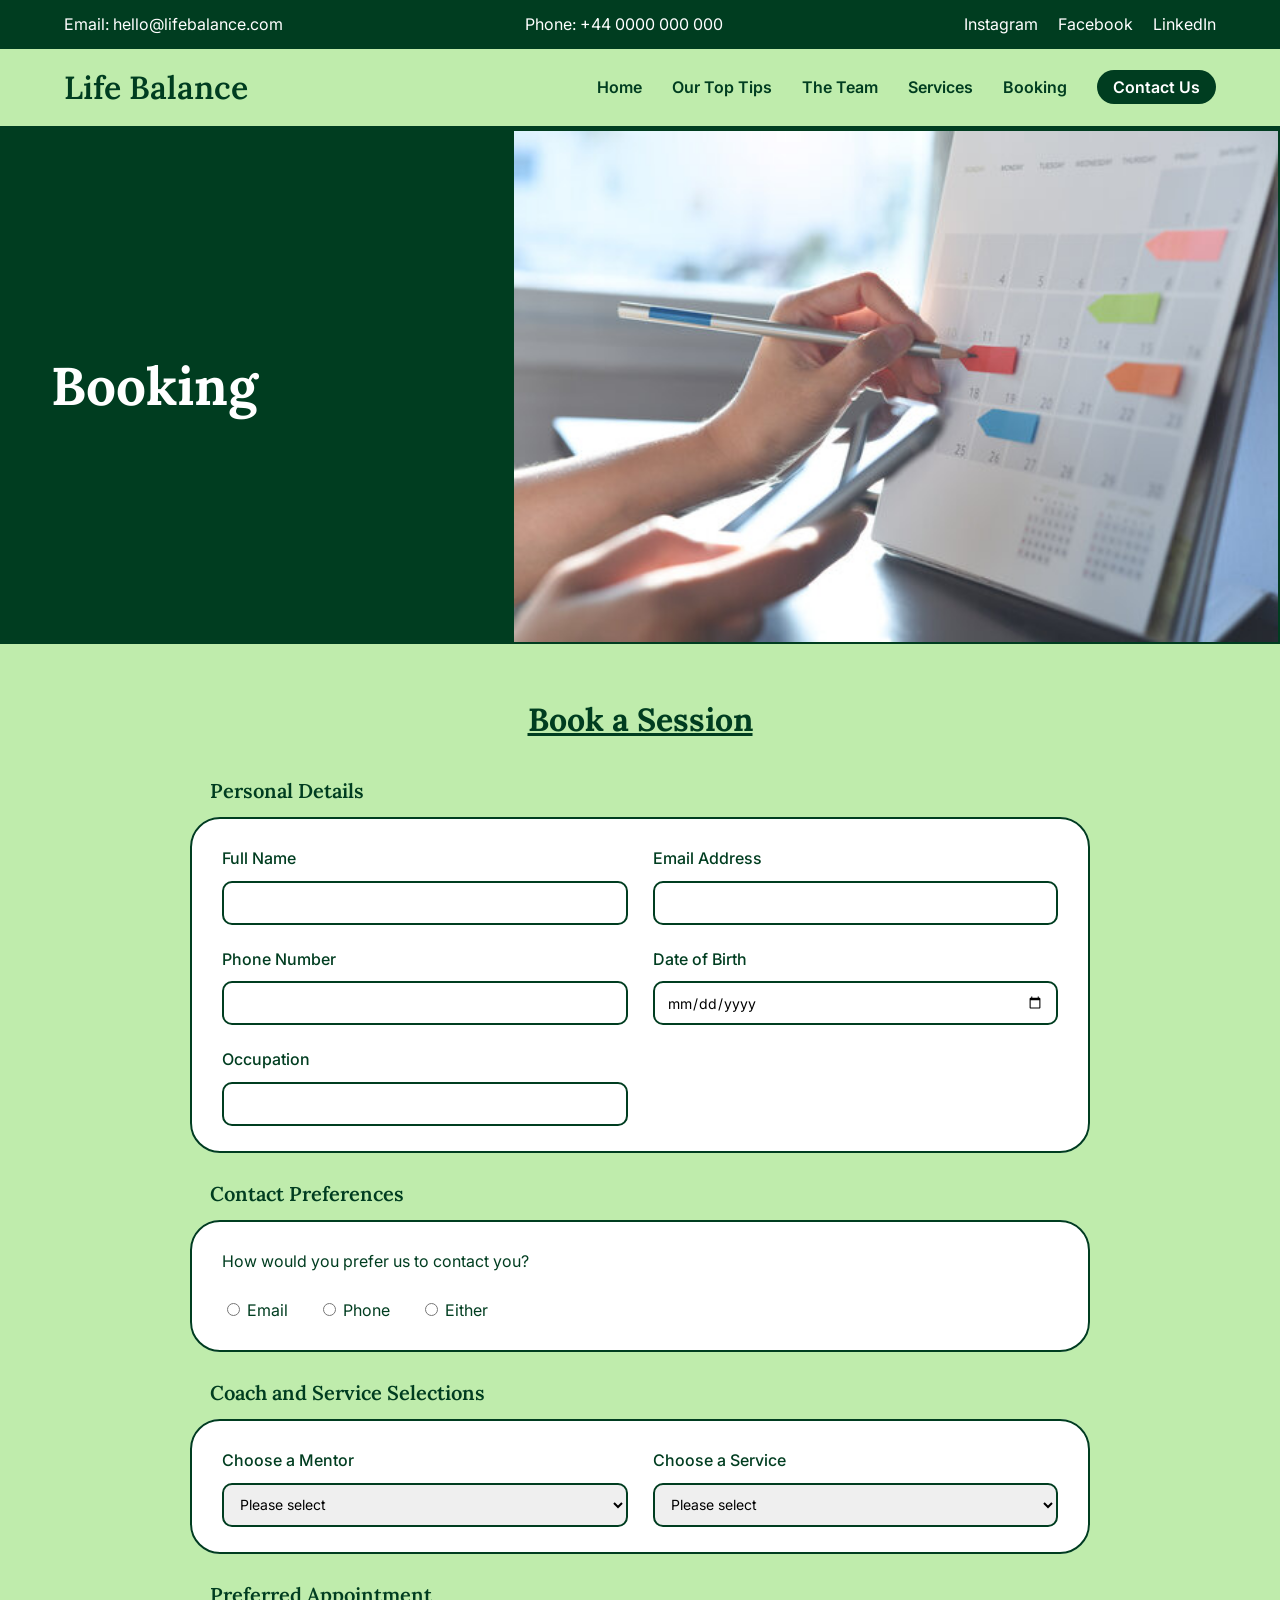
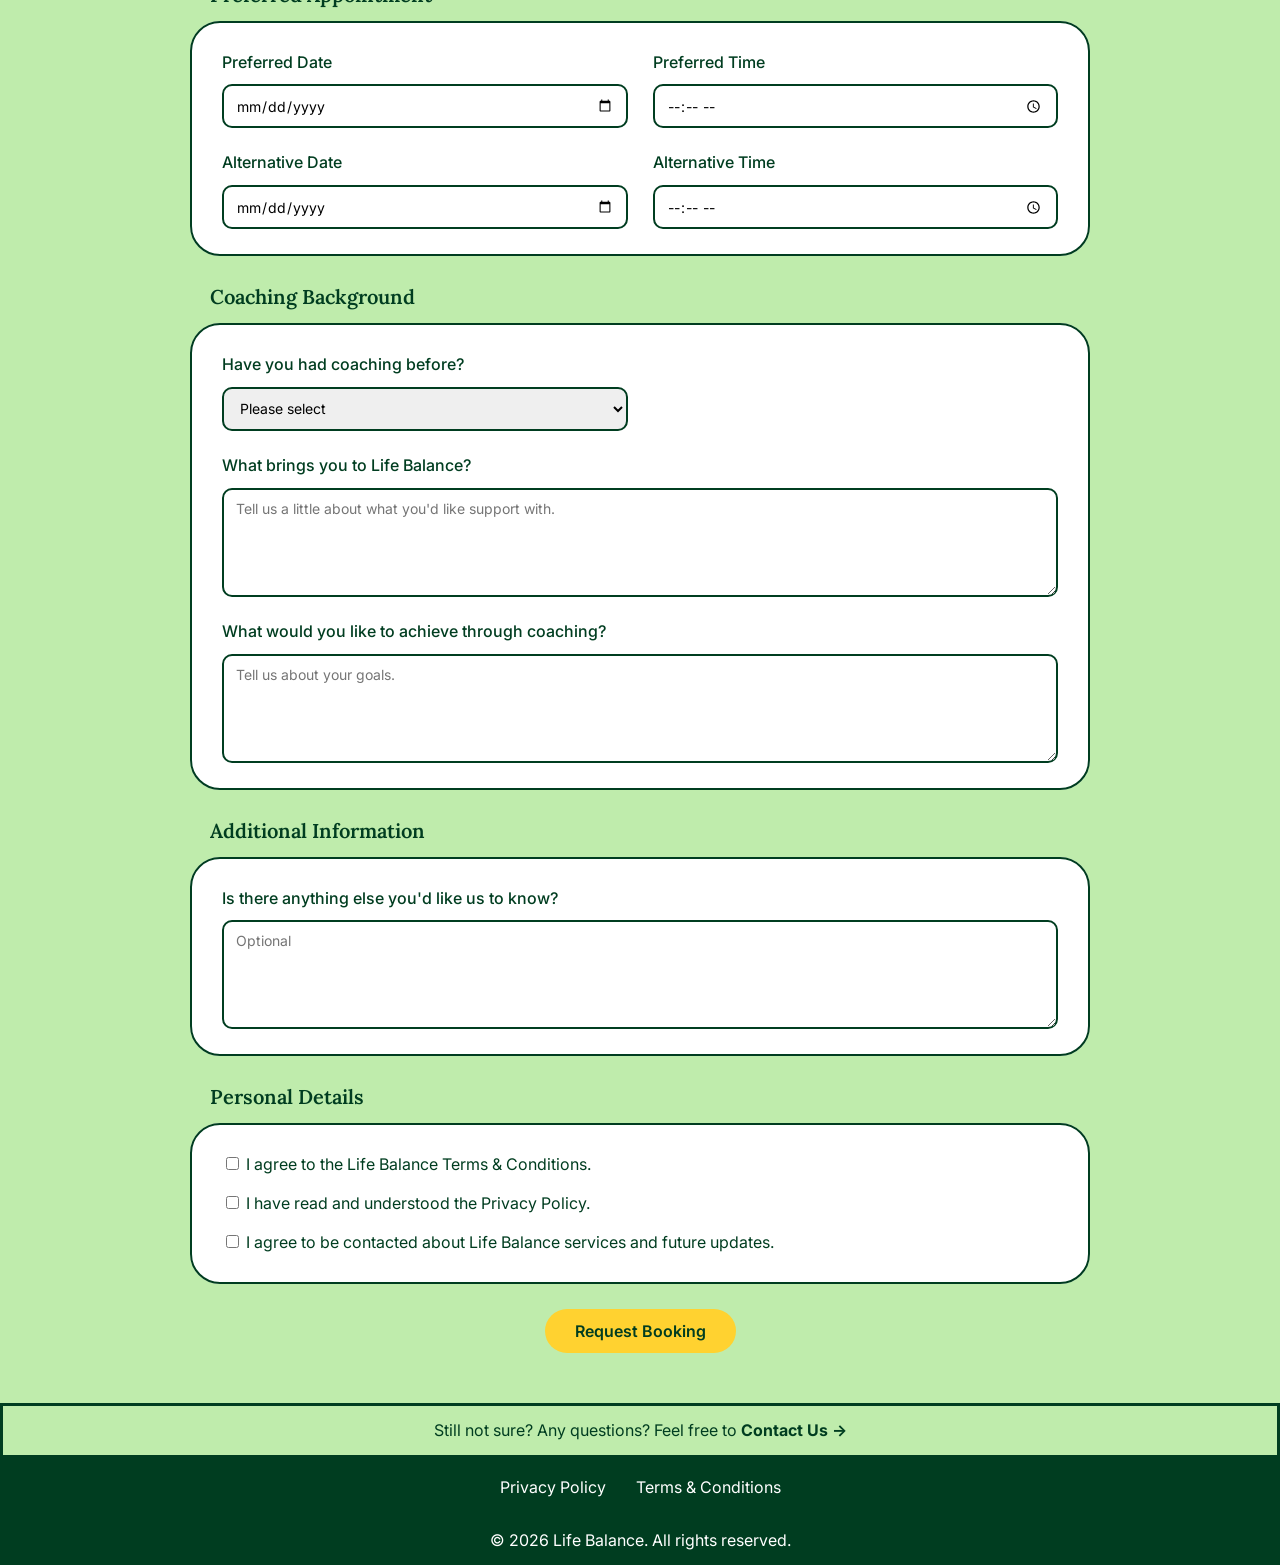
==== Booking.html @ 76cd08dc "Add images" ====
<!DOCTYPE html>
<html lang="en">

<head>
    <meta charset="UTF-8">
    <meta name="viewport" content="width=device-width, initial-scale=1.0">
    <title>Booking | Life Balance</title>
    <link rel="stylesheet" href="css/style.css">
</head>

<body>

    <!-- Header -->
    <header>

        <!-- Contact information bar -->
        <div class="contact-information-bar">
            <p>Email: hello@lifebalance.com</p>
            <p>Phone: +44 0000 000 000</p>

            <div class="social-links">
                <a href="#">Instagram</a>
                <a href="#">Facebook</a>
                <a href="#">LinkedIn</a>
            </div>
        </div>

        <!-- Main navigation -->
        <nav>
            <a href="index.html">Life Balance</a>

            <ul>
                <li><a href="index.html">Home</a></li>
                <li><a href="OurTopTips.html">Our Top Tips</a></li>
                <li><a href="TheTeam.html">The Team</a></li>
                <li><a href="Services.html">Services</a></li>
                <li><a href="Booking.html">Booking</a></li>
                <li><a href="ContactUs.html">Contact Us</a></li>
            </ul>
        </nav>

    </header>


    <!-- Main content -->
    <main>

        <!-- Booking hero section -->
        <section class="booking-hero">

            <div class="booking-hero-content">
                <h1>Booking</h1>

            </div>

            <div class="booking-hero-image">
                <img src="images/BookingHero.jpeg" alt="Life Balance booking">
            </div>

        </section>


        <!-- Booking form -->
        <section class="booking-form-section">

            <h2>Book a Session</h2>

            <form>

                <!-- Personal details -->
                <div class="form-section">

                    <h3>Personal Details</h3>
                    <fieldset>

                        <div class="form-field">
                            <label for="name">Full Name</label>
                            <input type="text" id="name" name="name" required>
                        </div>

                        <div class="form-field">
                            <label for="email">Email Address</label>
                            <input type="email" id="email" name="email" required>
                        </div>

                        <div class="form-field">
                            <label for="phone">Phone Number</label>
                            <input type="tel" id="phone" name="phone">
                        </div>

                        <div class="form-field">
                            <label for="date-of-birth">Date of Birth</label>
                            <input type="date" id="date-of-birth" name="date-of-birth">
                        </div>

                        <div class="form-field">
                            <label for="occupation">Occupation</label>
                            <input type="text" id="occupation" name="occupation">
                        </div>

                    </fieldset>

                </div>

                <!-- Contact preferences -->
                <div class="form-section">

                    <h3>Contact Preferences</h3>

                    <fieldset>

                        <p>How would you prefer us to contact you?</p>

                        <div class="radio-options">

                            <label>
                                <input type="radio" name="contact-method" value="email">
                                Email
                            </label>

                            <label>
                                <input type="radio" name="contact-method" value="phone">
                                Phone
                            </label>

                            <label>
                                <input type="radio" name="contact-method" value="either">
                                Either
                            </label>

                        </div>

                    </fieldset>
                    
                </div>

                <!-- Coach and service selection -->
                <div class="form-section">

                    <h3>Coach and Service Selections</h3>

                    <fieldset>

                        <div class="form-field">
                            <label for="coach">Choose a Mentor</label>

                            <select id="coach" name="coach" required>
                                <option value="">Please select</option>
                                <option value="sophie">Sophie Bennett</option>
                                <option value="james">James Jeffreys</option>
                                <option value="amelia">Amelia Hughes</option>
                                <option value="daniel">Daniel Morgan</option>
                            </select>
                        </div>

                        <div class="form-field">
                            <label for="service">Choose a Service</label>

                            <select id="service" name="service" required>
                                <option value="">Please select</option>
                                <option value="career-development">
                                    Career Development
                                </option>
                                <option value="work-life-balance">
                                    Work-Life Balance
                                </option>
                                <option value="leadership-management">
                                    Leadership and Management
                                </option>
                                <option value="workplace-wellbeing">
                                    Wellbeing in the Workplace
                                </option>
                            </select>
                        </div>

                    </fieldset>

                </div>

                <!-- Preferred appointment -->
                <div class="form-section">

                    <h3>Preferred Appointment</h3>

                    <fieldset>

                        <div class="form-field">
                            <label for="date">Preferred Date</label>
                            <input type="date" id="date" name="date" required>
                        </div>

                        <div class="form-field">
                            <label for="time">Preferred Time</label>
                            <input type="time" id="time" name="time" required>
                        </div>

                        <div class="form-field">
                            <label for="alternative-date">Alternative Date</label>
                            <input
                                type="date"
                                id="alternative-date"
                                name="alternative-date">
                        </div>

                        <div class="form-field">
                            <label for="alternative-time">Alternative Time</label>
                            <input
                                type="time"
                                id="alternative-time"
                                name="alternative-time">
                        </div>

                    </fieldset>

                </div>

                <!-- Coaching background -->
                <div class="form-section">

                    <h3>Coaching Background</h3>

                    <fieldset>

                        <div class="form-field">
                            <label for="coaching-experience">
                                Have you had coaching before?
                            </label>

                            <select id="coaching-experience" name="coaching-experience">
                                <option value="">Please select</option>
                                <option value="yes">Yes</option>
                                <option value="no">No</option>
                            </select>
                        </div>

                        <div class="form-field full-width">
                            <label for="reason">
                                What brings you to Life Balance?
                            </label>

                            <textarea
                                id="reason"
                                name="reason"
                                rows="5"
                                placeholder="Tell us a little about what you'd like support with."></textarea>
                        </div>

                        <div class="form-field full-width">
                            <label for="goals">
                                What would you like to achieve through coaching?
                            </label>

                            <textarea
                                id="goals"
                                name="goals"
                                rows="5"
                                placeholder="Tell us about your goals."></textarea>
                        </div>

                    </fieldset>

                </div>

                <!-- Additional information -->
                <div class="form-section">

                    <h3>Additional Information</h3>

                    <fieldset>

                    
                        <div class="form-field full-width">
                            <label for="message">
                                Is there anything else you'd like us to know?
                            </label>

                            <textarea
                                id="message"
                                name="message"
                                rows="5"
                                placeholder="Optional"></textarea>
                        </div>

                    </fieldset>

                </div>

                <!-- Consent -->
                <div class="form-section">

                    <h3>Personal Details</h3>

                    <fieldset>


                        <div class="checkbox-options">

                            <label>
                                <input type="checkbox" name="terms" required>
                                I agree to the Life Balance Terms &amp; Conditions.
                            </label>

                            <label>
                                <input type="checkbox" name="privacy" required>
                                I have read and understood the Privacy Policy.
                            </label>

                            <label>
                                <input type="checkbox" name="contact-consent">
                                I agree to be contacted about Life Balance services
                                and future updates.
                            </label>

                        </div>

                    </fieldset>

                </div>

                <!-- Submit booking -->
                <button type="submit">Request Booking</button>

            </form>
        </section>

    </main>


    <!-- Footer -->
    <footer>

        <!-- Contact prompt -->
        <div class="contact-prompt">
            <p>
                Still not sure? Any questions? Feel free to
                <a href="ContactUs.html">Contact Us &rightarrow;</a>
            </p>
        </div>

        <!-- Footer links -->
        <div class="footer-links">
            <span>Privacy Policy</span>
            <span>Terms &amp; Conditions</span>
        </div>

        <!-- Copyright information -->
        <div class="footer-information">
            <p>&copy; 2026 Life Balance. All rights reserved.</p>
        </div>

    </footer>

</body>

</html>
---- css/style.css ----
/* ========================================
   Import Google Fonts
   ======================================== */

@import url('https://fonts.googleapis.com/css2?family=Inter:wght@400;500;600;700&family=Lora:wght@400;500;600;700&display=swap');


/* ========================================
   Global Reset
   ======================================== */

   * {
    box-sizing: border-box;
}

html,
body {
    min-height: 100%;
}

body {
    display: flex;
    flex-direction: column;

    margin: 0;
    min-height: 100dvh;
}

main {
    flex: 1;
}


/* ========================================
   Global Typography
   ======================================== */

/* Base typography */
body {
    font-family: 'Inter', sans-serif;
    font-size: 16px;
    line-height: 1.8;

    color: #003D20;
    background-color: #BFECAC;
}


/* Headings */
h1,
h2,
h3,
h4 {
    margin: 0;

    font-family: 'Lora', serif;
    line-height: 1.6;
}


/* Paragraphs */
p {
    margin: 0;
}


/* Main page headings */
h1 {
    font-size: 53px;
    font-weight: 700;
}


/* Section headings */
h2 {
    font-size: 32px;
    font-weight: 700;
    text-decoration: underline;
}


/* Smaller headings */
h3 {
    font-size: 24px;
}

h4 {
    font-size: 18px;
}


/* Introductory text */
.intro,
.hero-content p:first-of-type {
    font-size: 20px;
}


/* Links */
a {
    text-decoration: none;
}


/* ========================================
   Header and Navigation
   ======================================== */

/* Contact information bar */
.contact-information-bar {
    display: flex;
    justify-content: space-between;
    align-items: center;
    padding: 10px 5%;
    background-color: #003D20;
    color: #FFFFFF;
}


/* Social links */
.social-links {
    display: flex;
    gap: 20px;
}

.social-links a {
    color: #FFFFFF;
}


/* Main navigation */
nav {
    display: flex;
    justify-content: space-between;
    align-items: center;
    padding: 10px 5%;
    background-color: #BFECAC;
    border-bottom: 3px solid #003D20;
}


/* Life Balance logo/name */
nav > a {
    font-family: 'Lora', serif;
    font-size: 32px;
    font-weight: 600;
    color: #003D20;
}


/* Navigation links */
nav ul {
    display: flex;
    gap: 30px;
    margin: 0;
    padding: 0;
    list-style: none;
}

nav ul a {
    color: #003D20;
    font-size: 16px;
    font-weight: 600;
}


/* Contact Us navigation button */
nav ul li:last-child a {
    padding: 7px 16px;
    background-color: #003D20;
    color: #FFFFFF;
    border-radius: 20px;
}


/* ========================================
   Footer
   ======================================== */

/* Contact prompt */
.contact-prompt {
    padding: 10px 5%;

    background-color: #BFECAC;
    border: 3px solid #003D20;

    color: #003D20;
    text-align: center;
}


.contact-prompt a {
    color: #003D20;
    font-weight: 700;
}


/* Footer links */
.footer-links {
    display: flex;
    justify-content: center;
    gap: 30px;

    padding: 15px 5%;

    background-color: #003D20;
    color: #FFFFFF;
}


/* Footer information */
.footer-information {
    text-align: center;

    padding: 10px 5%;

    background-color: #003D20;
    color: #FFFFFF;
}


/* ========================================
   Home Page
   ======================================== */

/* Hero */
.hero {
    display: flex;
    min-height: 500px;
}


/* Hero content */
.hero-content {
    display: flex;
    flex-direction: column;
    justify-content: center;
    gap: 15px;

    width: 40%;
    padding: 60px 7%;

    background-color: #003D20;
    color: #FFFFFF;
}

/* Hero CTA text */

.hero-content p:last-of-type {

    font-size: 16px;

}

/* Hero button */
.hero-button {
    display: inline-block;
    width: fit-content;

    padding: 10px 22px;

    background-color: #FFD230;
    color: #003D20;

    border-radius: 25px;
    font-weight: 600;
}


/* Hero image area */
.hero-image {
    width: 60%;
    min-height: 500px;

    background-color: #FFFFFF;
    border: 2px solid #003D20;
}

/* Team preview */
.team-preview {
    padding: 40px 5% 60px;
    background-color: #BFECAC;
}


/* Team preview heading */
.team-preview h2 {
    text-align: right;
    margin-bottom: 20px;
}


/* Mentor preview cards */
.mentor-preview-cards {
    display: grid;
    grid-template-columns: repeat(5, 1fr);
    gap: 20px;
}


/* Mentor and information cards */
.mentor-card,
.did-you-know {
    min-height: 280px;
    padding: 20px;

    border: 2px solid #003D20;
    border-radius: 30px;

    background-color: #FFFFFF;
}

/* Mentor card */
.mentor-card {
    display: flex;
    flex-direction: column;
    align-items: center;
    text-align: center;
}


/* Mentor image area */
.mentor-image {
    width: 100%;
    height: 140px;
    margin-bottom: 15px;
    background-color: #BFECAC;
    border-radius: 20px;
}


/* Mentor name */
.mentor-card h3 {
    margin: 0;
}


/* Mentor qualification */
.mentor-card p {
    margin: 0;
    flex: 1;
    display: flex;
    align-items: center;
    justify-content: center;
}

/* Did you know card */
.did-you-know {
    display: flex;
    flex-direction: column;
    justify-content: space-between;

    background-color: #003D20;
    color: #FFFFFF;
    text-align: center;
}


/* The Team button */
.did-you-know a {
    align-self: flex-start;

    padding: 7px 17px;

    background-color: #FFD230;
    color: #003D20;

    border-radius: 20px;
    font-size: 14px;
    font-weight: 600;
    white-space: nowrap;
}



/* Getting started section */
.getting-started {
    padding: 50px 5% 70px;
    background-color: #BFECAC;
}


/* Section heading */
.getting-started h2 {
    margin: 0 3% 20px;
}


/* Main dark-green panel */
.getting-started-panel {
    display: grid;
    grid-template-columns: 65% 35%;

    margin: 0 3%;
    overflow: hidden;

    border: 3px solid #003D20;
    border-radius: 35px;
    background-color: #003D20;
}


/* Three-step journey */
.booking-journey {
    display: flex;
    flex-direction: column;
    justify-content: center;
    gap: 18px;
    padding: 35px 40px;
}


/* Individual booking step */
.booking-step {
    display: grid;
    grid-template-columns: 60px 220px 190px;
    align-items: center;
    column-gap: 15px;
}


/* Step numbers */
.step-number {
    display: flex;
    justify-content: center;
    align-items: center;

    width: 60px;
    height: 60px;

    flex-shrink: 0;

    border: 4px solid #BFECAC;
    border-radius: 50%;

    color: #BFECAC;
    font-family: 'Lora', serif;
    font-size: 26px;
}


/* Step text */
.booking-step p {
    margin: 0;

    color: #BFECAC;
    font-size: 20px;
}


/* Step links */
.booking-step a {
    display: flex;
    justify-content: center;
    align-items: center;

    width: 190px;
    padding: 7px 20px;

    border: 2px solid #BFECAC;
    border-radius: 20px;

    color: #BFECAC;
    text-align: center;
    white-space: nowrap;
}

/* First step button */
.getting-started .booking-step:first-child a {
    background-color: #FFD230;
    border-color: #FFD230;
    color: #003D20;
}


/* In the Meantime preview */
.top-tips-preview {
    display: flex;
    flex-direction: column;
    justify-content: center;
    padding: 35px 30px;
    background-color: #FFFFFF;
    color: #003D20;

}

/* Top Tips heading */
.top-tips-preview h3 {
    margin-bottom: 15px;
}

/* Top Tips paragraphs */
.top-tips-preview p {
    margin-bottom: 15px;
}

/* Top Tips button */
.top-tips-preview a {
    display: inline-block;
    align-self: flex-start;

    padding: 8px 18px;

    background-color: transparent;
    color: #003D20;

    border: 2px solid #003D20;
    border-radius: 20px;

    font-weight: 600;
    white-space: nowrap;
}

/* ========================================
   Services Page
   ======================================== */

/* Services hero */
.services-hero {
    display: flex;
    min-height: 250px;
}


/* Services hero content */
.services-hero-content {
    display: flex;
    align-items: center;

    width: 40%;
    padding: 60px 4%;

    background-color: #003D20;
    color: #FFFFFF;
}


/* Services hero image */
.services-hero-image {
    width: 60%;
    min-height: 250px;

    background-color: #FFFFFF;
    border: 2px solid #003D20;
}


/* One-on-One Coaching */
.one-on-one-coaching {
    padding: 25px 5% 20px;
    text-align: right;
    background-color: #BFECAC;
}


/* Coaching introduction */
.one-on-one-coaching p {
    margin-top: 5px;
    font-size: 20px;
}


/* Service cards container */
.service-cards {
    display: grid;
    grid-template-columns: repeat(4, 1fr);
    gap: 20px;

    padding: 20px 7% 50px;
    background-color: #BFECAC;
}


/* Individual service card */
.service-card {
    display: grid;
    grid-template-rows: 80px 70px 190px 55px 1fr;

    padding: 20px 18px 25px;

    background-color: #FFFFFF;
    border: 3px solid #003D20;
    border-radius: 45px;

    text-align: center;
}


/* Service image area */
.service-image {
    width: 80px;
    height: 80px;
    margin: 0 auto 15px;

    background-color: #BFECAC;
    border-radius: 20px;
}


/* Service card headings */
.service-card h3 {
    display: flex;
    align-items: center;
    justify-content: center;

    margin: 0;

    font-size: 26px;
}


/* Service card descriptions */
.service-card > p {
    display: flex;
    align-items: center;
    justify-content: center;

    margin: 0;
}


/* Service card subheadings */
.service-card h4 {
    display: flex;
    align-items: center;
    justify-content: center;

    margin: 0;
    padding-top: 15px;

    border-top: 2px solid #003D20;
}


/* Service card lists */
.service-card ul {
    display: flex;
    flex-direction: column;
    justify-content: center;

    margin: 0;
    padding-left: 20px;

    text-align: left;
}


/* Service card list items */
.service-card li {
    margin-bottom: 8px;
}

/* Pricing and booking section wrapper */
.pricing-and-booking-section {
    padding: 50px 0 0;
    background-color: #BFECAC;
}

/* Section heading, now outside the panel */
.pricing-and-booking-section h2 {
    margin: 0 6% 25px;
    text-align: left;
}

/* Main pricing and booking panel */
.pricing-and-booking {
    display: grid;
    grid-template-columns: 35% 65%;

    margin: 0 6% 50px;

    overflow: hidden;

    border: 3px solid #003D20;
    border-radius: 45px;

    background-color: #003D20;
}



/* Session prices */
.session-prices {
    display: flex;
    flex-direction: column;
    justify-content: center;

    padding: 30px;

    background-color: #BFECAC;
    color: #003D20;
}


/* Pricing headings */
.pricing-heading {
    text-align: center;
    margin-bottom: 25px;
}

/* Underline for pricing heading text */
.pricing-heading h3 {
    text-decoration: underline;
}

/* Price list */
.price-list {
    display: flex;
    flex-direction: column;
    gap: 10px;
}


/* Individual price row */
.price-row {
    display: flex;
    justify-content: space-between;
    align-items: center;

    gap: 20px;
}


/* Price */
.price-row span:last-child {
    font-weight: 600;
    white-space: nowrap;
}



/* Ready to Get Started */
.ready-to-get-started {
    display: flex;
    flex-direction: column;
    justify-content: center;

    padding: 35px 40px;

    background-color: #003D20;
    color: #BFECAC;
}


/* Booking journey */
.ready-to-get-started .booking-journey {
    display: flex;
    flex-direction: column;
    gap: 18px;
    padding: 0;
}


/* Individual booking step */
.ready-to-get-started .booking-step {
    display: grid;
    grid-template-columns: 60px 220px 190px;

    align-items: center;
    column-gap: 15px;
}


/* Step numbers */
.ready-to-get-started .step-number {
    display: flex;
    justify-content: center;
    align-items: center;

    width: 60px;
    height: 60px;

    flex-shrink: 0;

    border: 4px solid #BFECAC;
    border-radius: 50%;

    color: #BFECAC;
    font-family: 'Lora', serif;
    font-size: 26px;
}


/* Completed steps */
.ready-to-get-started .booking-step:nth-child(1) .step-number,
.ready-to-get-started .booking-step:nth-child(2) .step-number {
    font-size: 0;
}


.ready-to-get-started .booking-step:nth-child(1) .step-number::before,
.ready-to-get-started .booking-step:nth-child(2) .step-number::before {
    content: '✓';

    font-size: 28px;
}


/* Step text */
.ready-to-get-started .booking-step p {
    margin: 0;

    color: #BFECAC;
    font-size: 20px;
}


/* Step links */
.ready-to-get-started .booking-step a {
    display: flex;
    justify-content: center;
    align-items: center;

    width: 190px;
    padding: 7px 20px;

    border: 2px solid #BFECAC;
    border-radius: 20px;

    color: #BFECAC;
    text-align: center;
    white-space: nowrap;
}


/* Booking button */
.ready-to-get-started .booking-step:last-child a {
    background-color: #FFD230;
    border-color: #FFD230;
    color: #003D20;
}

/* ========================================
   Booking Page
   ======================================== */

/* Booking hero */
.booking-hero {
    display: flex;
    min-height: 250px;
}


/* Booking hero content */
.booking-hero-content {
    display: flex;
    align-items: center;

    width: 40%;
    padding: 60px 4%;

    background-color: #003D20;
    color: #FFFFFF;
}


/* Booking hero image */
.booking-hero-image {
    width: 60%;
    min-height: 250px;

    background-color: #FFFFFF;
    border: 2px solid #003D20;
}

/* Booking form section */
.booking-form-section {
    padding: 50px 10%;
    background-color: #BFECAC;
}


/* Booking form heading */
.booking-form-section h2 {
    margin-bottom: 30px;
    text-align: center;
}


/* Booking form section */
.booking-form-section {
    padding: 50px 10%;
    background-color: #BFECAC;
}


/* Booking form heading */
.booking-form-section h2 {
    margin-bottom: 30px;
    text-align: center;
}


/* Booking form */
.booking-form-section form {
    max-width: 900px;
    margin: 0 auto;
}


/* Form sections */
.form-section {
    margin-bottom: 25px;
}


/* Form section headings */
.form-section h3 {
    margin: 0 0 10px 20px;

    font-family: 'Lora', serif;
    font-size: 20px;
    font-weight: 600;
}


/* Form fieldsets */
.booking-form-section fieldset {
    display: grid;
    grid-template-columns: minmax(0, 1fr) minmax(0, 1fr);
    gap: 20px 25px;

    margin: 0;
    padding: 25px 30px;

    border: 2px solid #003D20;
    border-radius: 30px;

    background-color: #FFFFFF;
}


/* Form fields */
.form-field {
    display: flex;
    flex-direction: column;

    width: 100%;
    min-width: 0;
}


/* Full-width fields */
.form-field.full-width {
    grid-column: 1 / -1;
}


/* Form labels */
.form-field label {
    margin-bottom: 8px;
    font-weight: 500;
}


/* Form controls */
.form-field input,
.form-field select,
.form-field textarea {
    display: block;

    width: 100%;
    min-width: 0;
    box-sizing: border-box;

    padding: 10px 12px;

    border: 2px solid #003D20;
    border-radius: 10px;

    font-family: 'Inter', sans-serif;
    font-size: 14px;
}


/* Single-line controls */
.form-field input,
.form-field select {
    height: 44px;
}

/*Force date/time inputs to match other fields */
.form-field input[type="date"],
.form-field input[type="time"] {
    -webkit-appearance: none;
    appearance: none;

    width: 100%;
    height: 44px;
    box-sizing: border-box;
}


/* Textarea */
.form-field textarea {
    resize: vertical;
}


/* Contact preference introduction */
.booking-form-section fieldset > p {
    grid-column: 1 / -1;
    margin: 0;
}


/* Radio options */
.radio-options {
    grid-column: 1 / -1;

    display: flex;
    gap: 30px;
}


/* Radio and checkbox labels */
.radio-options label,
.checkbox-options label {
    display: block;
    font-weight: 400;
}


/* Consent options */
.checkbox-options {
    grid-column: 1 / -1;

    display: flex;
    flex-direction: column;
    gap: 10px;
}


/* Submit button */
.booking-form-section button {
    display: block;

    min-width: 180px;
    margin: 10px auto 0;
    padding: 12px 30px;

    border: none;
    border-radius: 25px;

    background-color: #FFD230;
    color: #003D20;

    font-family: 'Inter', sans-serif;
    font-size: 16px;
    font-weight: 600;

    cursor: pointer;
}

/* ========================================
   Under Construction Pages
   ======================================== */

/* Under construction section */
.under-construction {
    display: flex;
    flex-direction: column;
    justify-content: center;
    align-items: center;

    min-height: 500px;
    padding: 60px 10%;

    background-color: #BFECAC;

    text-align: center;
}


/* Under construction heading */
.under-construction h1 {
    margin-bottom: 20px;
}


/* Under construction text */
.under-construction p {
    max-width: 650px;
    margin-bottom: 15px;
}


/* Under construction links */
.under-construction a {
    color: #003D20;
    font-weight: 600;
}

/* =========================
   IMAGES
   ========================= */

/* Large hero images */
.hero-image img,
.services-hero-image img,
.booking-hero-image img {
    display:block;
    width:100%;
    height:100%;
    object-fit:cover;
}

/* Mentor images */
.mentor-image img {
    display:block;
    width:100%;
    height:100%;
    object-fit:cover;
    border-radius:20px;
}

/* Service logos */
.service-image img {
    display:block;
    width:100%;
    height:100%;
    object-fit:contain;
}

/* =========================
   RESPONSIVE DESIGN
   ========================= */

@media (max-width: 768px) {

    /* Hide Contact Bar on Mobile */
    .contact-information-bar {
        display:none;
    }
    /* Mobile Navigation */
    nav {
        flex-direction:column;
        gap:15px;
        text-align:center;
    }

    nav ul {
        flex-wrap:wrap;
        justify-content:center;
        gap:15px;
    }

    /* Mobile Homepage Hero */
    .hero {
        flex-direction:column;
        min-height:auto;
    }

    .hero-content,
    .hero-image {
        width:100%;
    }

    .hero-content {
        padding:50px 8%;
    }

    .hero-image {
        min-height:300px;
    }

    /* Mobile Mentor Cards */
    .mentor-preview-cards {
        grid-template-columns:repeat(2,1fr);
    }

    .did-you-know {
        grid-column:1 / -1;
    }

        /* Mobile Getting Started */
    .getting-started-panel {
        grid-template-columns:1fr;
        margin:0;
    }

    .booking-step {
        grid-template-columns:50px 1fr;
        row-gap:10px;
    }

    .booking-step a {
        grid-column:2;
        width:100%;
    }

    .top-tips-preview {
        padding:35px 25px;
    }

        /* Mobile Service Cards */
    .service-cards {
        grid-template-columns:1fr;
        padding:20px 5% 40px;
    }

    .service-card {
        grid-template-columns:40% 60%;
        grid-template-rows:auto 1fr;
        column-gap:20px;
        text-align:left;
    }

    .service-image {
        grid-column:1;
        grid-row:1;
        margin:0;
    }

    .service-card h3 {
        grid-column:2;
        grid-row:1;
        min-height:auto;
        text-align:left;
        justify-content:flex-start;
    }

    .service-card > p {
        grid-column:1;
        grid-row:2;
        align-items:flex-start;
        justify-content:flex-start;
        margin:20px 0 0;
        text-align:left;
    }

    .service-card h4 {
        grid-column:2;
        grid-row:2;
        align-items:flex-start;
        justify-content:flex-start;
        margin:20px 0 10px;
        padding:0;
        border-top:none;
        text-align:left;
    }

    .service-card ul {
        grid-column:2;
        grid-row:2;
        justify-content:flex-start;
        margin:55px 0 0;
        padding-left:20px;
    }
        /* Mobile Services Hero */
    .services-hero {
        flex-direction:column;
        min-height:auto;
    }

    .services-hero-content,
    .services-hero-image {
        width:100%;
    }

    .services-hero-content {
        padding:40px 8%;
    }

    .services-hero-image {
        min-height:250px;
    }

        /* Mobile Pricing and Booking */
    .pricing-and-booking {
        grid-template-columns:1fr;
        margin:0 5% 40px;
    }

    .session-prices {
        padding:30px 25px;
    }

    .ready-to-get-started {
        padding:35px 25px;
    }

    .ready-to-get-started .booking-step {
        grid-template-columns:50px 1fr;
        row-gap:10px;
    }

    .ready-to-get-started .booking-step a {
        grid-column:2;
        width:100%;
    }

        /* Mobile Booking Hero */
    .booking-hero {
        flex-direction:column;
        min-height:auto;
    }

    .booking-hero-content,
    .booking-hero-image {
        width:100%;
    }

    .booking-hero-content {
        padding:40px 8%;
    }

    .booking-hero-image {
        min-height:250px;
    }

        /* Mobile Booking Form */
    .booking-form-section {
        padding:40px 5%;
    }

    .booking-form-section fieldset {
        grid-template-columns:1fr;
        padding:25px 20px;
    }

    .form-field.full-width {
        grid-column:auto;
    }

    .radio-options {
        flex-direction:column;
        gap:10px;
    }

        /* Mobile Placeholder Pages */
    .under-construction {
        min-height:400px;
        padding:40px 8%;
    }

        /* Mobile Footer */
    .contact-prompt {
        margin:20px 5%;
        padding:30px 8%;
    }

    .footer-links {
        flex-wrap:wrap;
        gap:15px;
    }
}
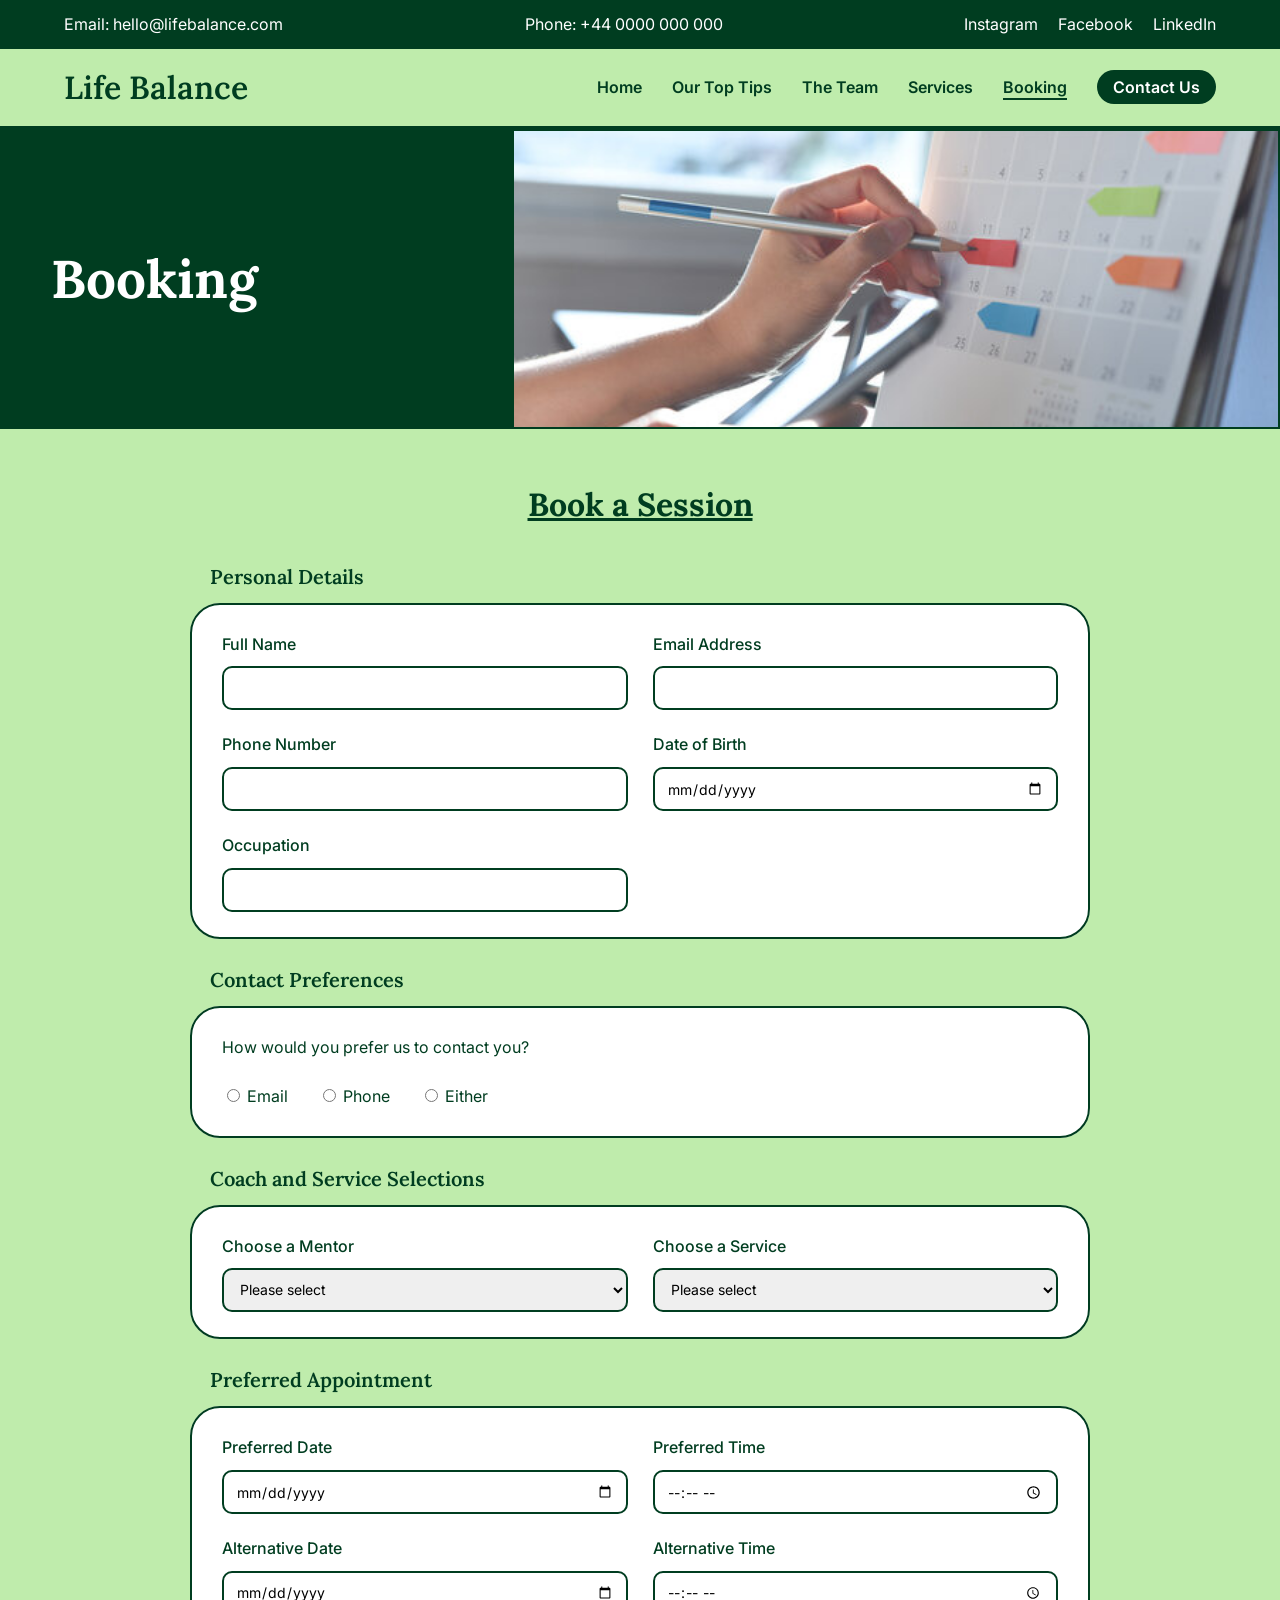
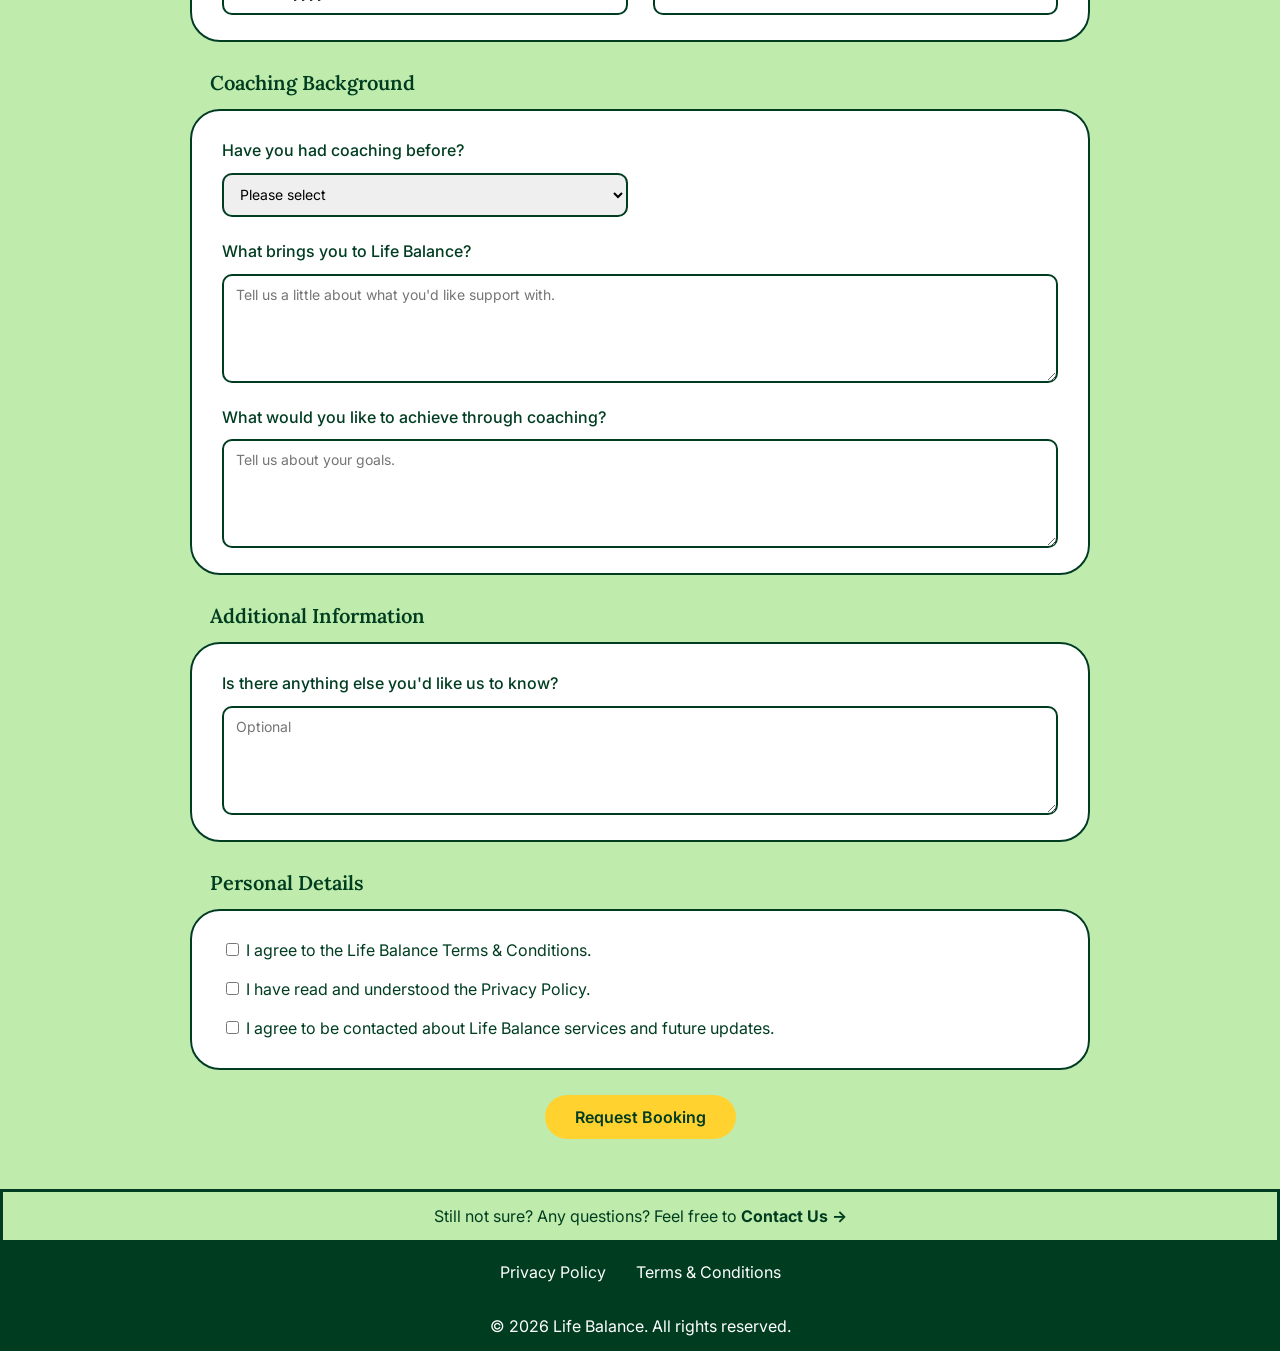
==== commit 27e4b1c0: "underline of actuve page" ====
--- a/Booking.html
+++ b/Booking.html
@@ -34,7 +34,7 @@
                 <li><a href="OurTopTips.html">Our Top Tips</a></li>
                 <li><a href="TheTeam.html">The Team</a></li>
                 <li><a href="Services.html">Services</a></li>
-                <li><a href="Booking.html">Booking</a></li>
+                <li><a href="Booking.html"class="active">Booking</a></li>
                 <li><a href="ContactUs.html">Contact Us</a></li>
             </ul>
         </nav>
--- a/css/style.css
+++ b/css/style.css
@@ -163,6 +163,12 @@
     font-weight: 600;
 }
 
+/* Active Page Indicator */
+nav ul a.active {
+    text-decoration:underline;
+    text-underline-offset:5px;
+    text-decoration-thickness:2px;
+}
 
 /* Contact Us navigation button */
 nav ul li:last-child a {
@@ -172,6 +178,12 @@
     border-radius: 20px;
 }
 
+nav ul li:last-child a.active {
+    text-decoration:underline;
+    text-decoration-color:#FFFFFF;
+    text-underline-offset:5px;
+    text-decoration-thickness:2px;
+}
 
 /* ========================================
    Footer
@@ -322,11 +334,12 @@
 /* Mentor image area */
 .mentor-image {
     width: 100%;
-    height: 140px;
+    height: 180px;
     margin-bottom: 15px;
     background-color: #BFECAC;
     border-radius: 20px;
 }
+
 
 
 /* Mentor name */
@@ -382,21 +395,21 @@
 
 /* Section heading */
 .getting-started h2 {
-    margin: 0 3% 20px;
+    max-width: 900px;
+    margin:0 auto 20px;
 }
 
 
 /* Main dark-green panel */
 .getting-started-panel {
-    display: grid;
-    grid-template-columns: 65% 35%;
-
-    margin: 0 3%;
-    overflow: hidden;
-
-    border: 3px solid #003D20;
-    border-radius: 35px;
-    background-color: #003D20;
+    display:grid;
+    grid-template-columns:65% 35%;
+    max-width:900px;
+    margin:0 auto;
+    overflow:hidden;
+    border:3px solid #003D20;
+    border-radius:35px;
+    background:#003D20;
 }
 
 
@@ -413,7 +426,7 @@
 /* Individual booking step */
 .booking-step {
     display: grid;
-    grid-template-columns: 60px 220px 190px;
+    grid-template-columns: 60px 1fr 190px;
     align-items: center;
     column-gap: 15px;
 }
@@ -445,6 +458,8 @@
 
     color: #BFECAC;
     font-size: 20px;
+    align-items: center;
+    text-align: center;
 }
 
 
@@ -658,23 +673,22 @@
 
 /* Section heading, now outside the panel */
 .pricing-and-booking-section h2 {
-    margin: 0 6% 25px;
-    text-align: left;
+    max-width:900px;
+    margin:0 auto 25px;
+    padding:0;
+    text-align:left;
 }
 
 /* Main pricing and booking panel */
 .pricing-and-booking {
-    display: grid;
-    grid-template-columns: 35% 65%;
-
-    margin: 0 6% 50px;
-
-    overflow: hidden;
-
-    border: 3px solid #003D20;
-    border-radius: 45px;
-
-    background-color: #003D20;
+    display:grid;
+    grid-template-columns:35% 65%;
+    max-width:900px;
+    margin:0 auto 50px;
+    overflow:hidden;
+    border:3px solid #003D20;
+    border-radius:45px;
+    background:#003D20;
 }
 
 
@@ -754,8 +768,7 @@
 /* Individual booking step */
 .ready-to-get-started .booking-step {
     display: grid;
-    grid-template-columns: 60px 220px 190px;
-
+    grid-template-columns: 60px 1fr 190px;
     align-items: center;
     column-gap: 15px;
 }
@@ -802,6 +815,8 @@
 
     color: #BFECAC;
     font-size: 20px;
+    align-items: center;
+    text-align: center;
 }
 
 
@@ -1096,6 +1111,23 @@
    ========================= */
 
 /* Large hero images */
+.hero-image {
+    width:60%;
+    height:500px;
+    background:#FFFFFF;
+    border:2px solid #003D20;
+    overflow:hidden;
+}
+
+.services-hero-image,
+.booking-hero-image {
+    width:60%;
+    height:300px;
+    background:#FFFFFF;
+    border:2px solid #003D20;
+    overflow:hidden;
+}
+
 .hero-image img,
 .services-hero-image img,
 .booking-hero-image img {
@@ -1126,7 +1158,7 @@
    RESPONSIVE DESIGN
    ========================= */
 
-@media (max-width: 768px) {
+@media (max-width: 900px) {
 
     /* Hide Contact Bar on Mobile */
     .contact-information-bar {
@@ -1161,7 +1193,7 @@
     }
 
     .hero-image {
-        min-height:300px;
+        height: 300px;
     }
 
     /* Mobile Mentor Cards */
@@ -1263,7 +1295,7 @@
     }
 
     .services-hero-image {
-        min-height:250px;
+        height: 250px;
     }
 
         /* Mobile Pricing and Booking */
@@ -1306,7 +1338,7 @@
     }
 
     .booking-hero-image {
-        min-height:250px;
+        height: 250px;
     }
 
         /* Mobile Booking Form */
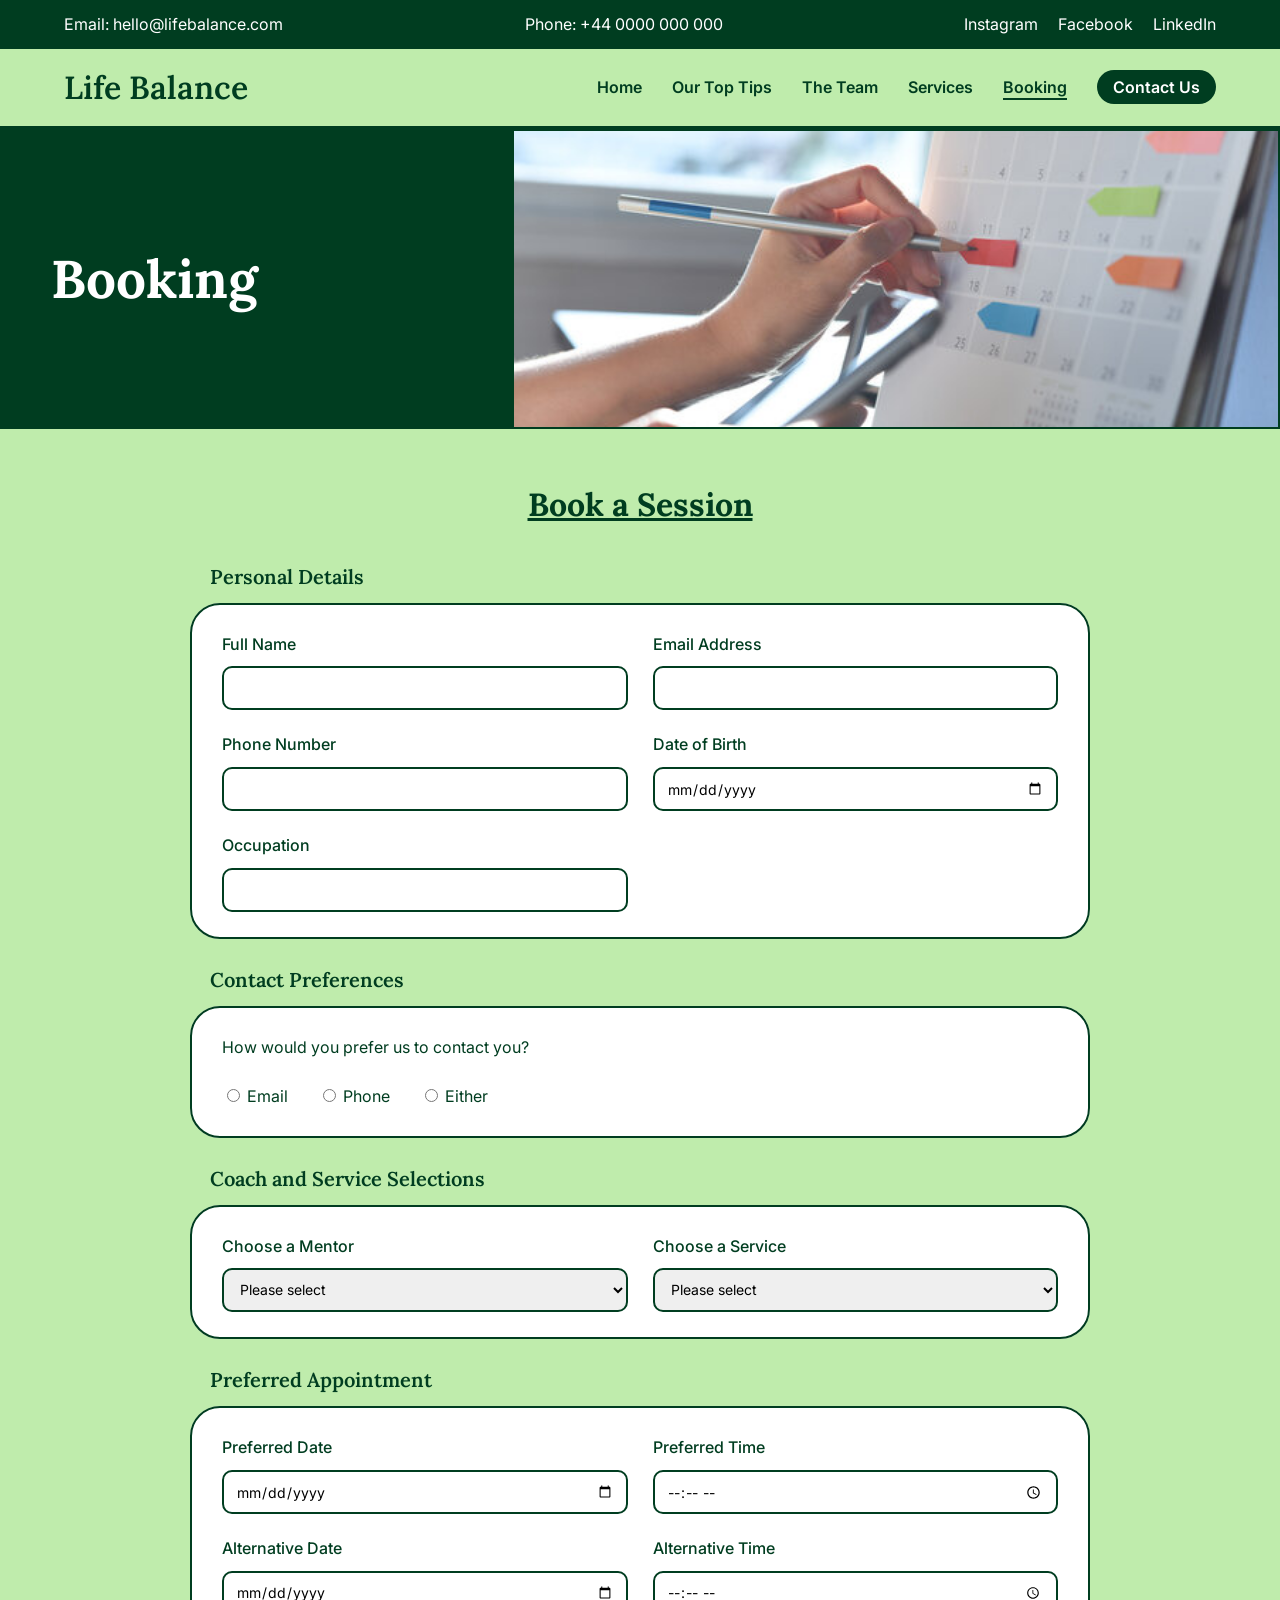
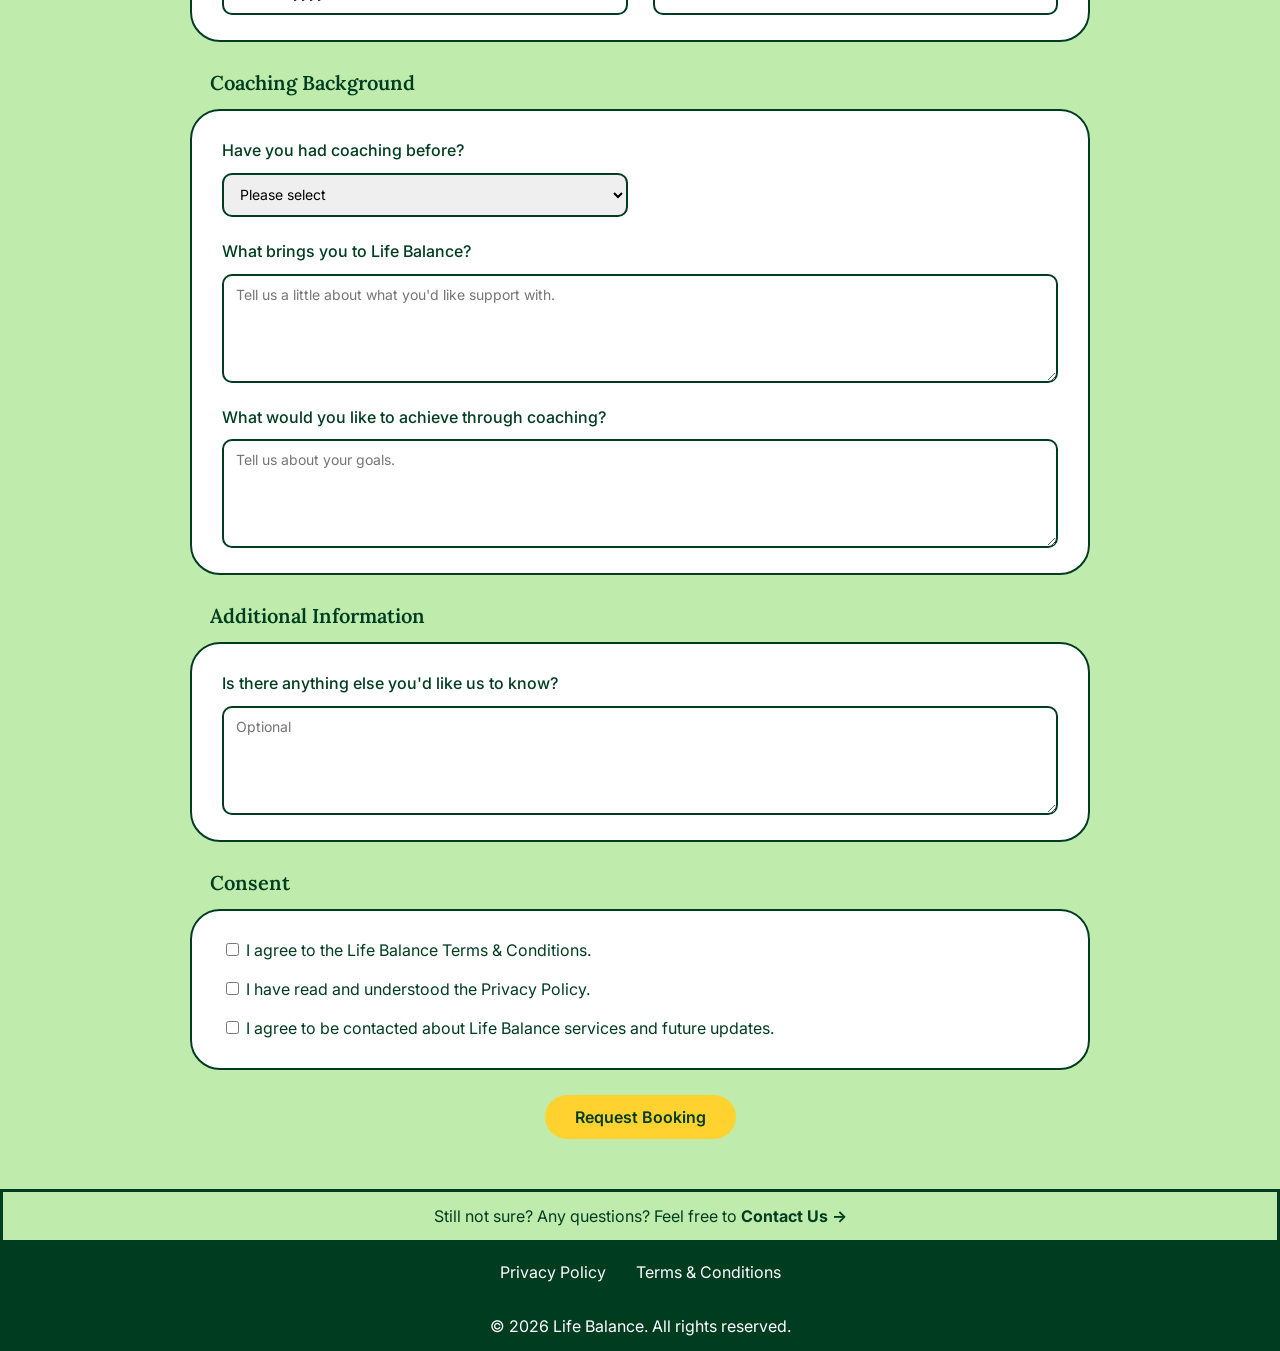
==== commit d109077d: "typo fix" ====
--- a/Booking.html
+++ b/Booking.html
@@ -288,7 +288,7 @@
                 <!-- Consent -->
                 <div class="form-section">
 
-                    <h3>Personal Details</h3>
+                    <h3>Consent</h3>
 
                     <fieldset>
 
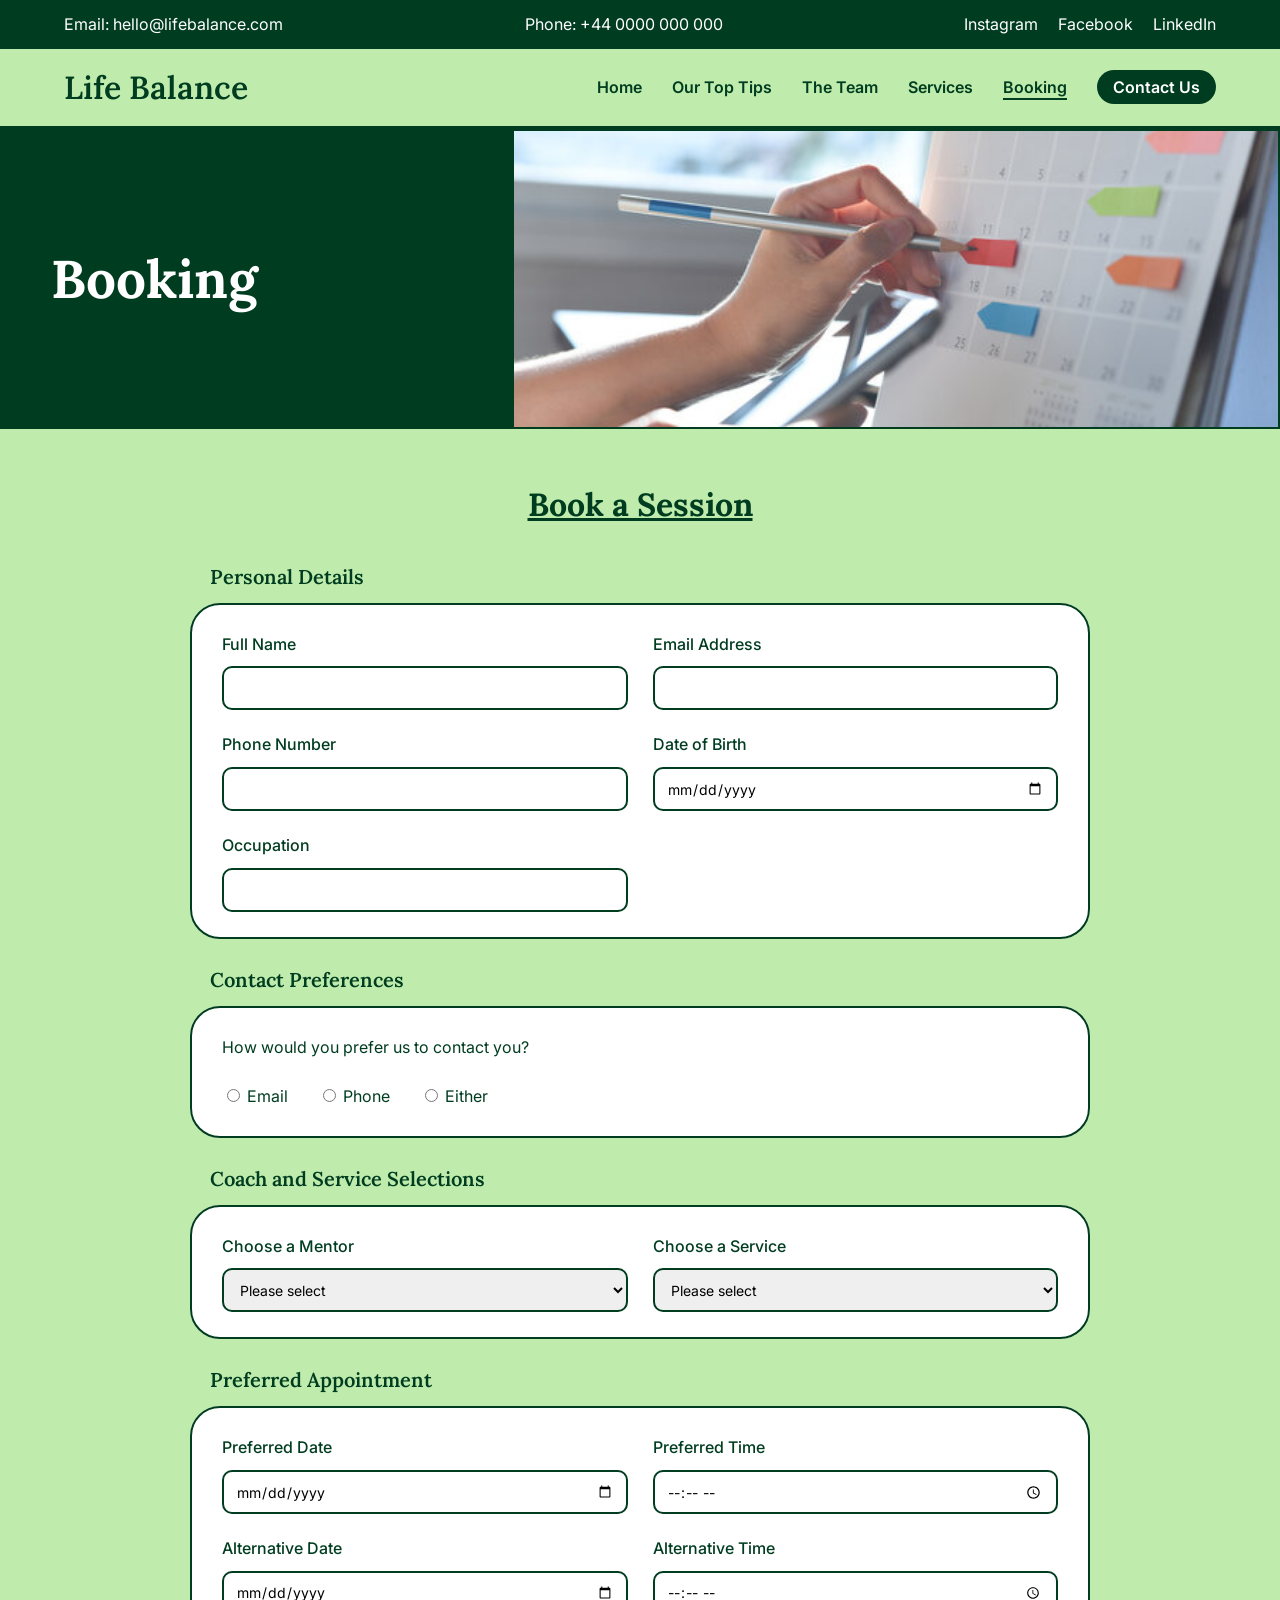
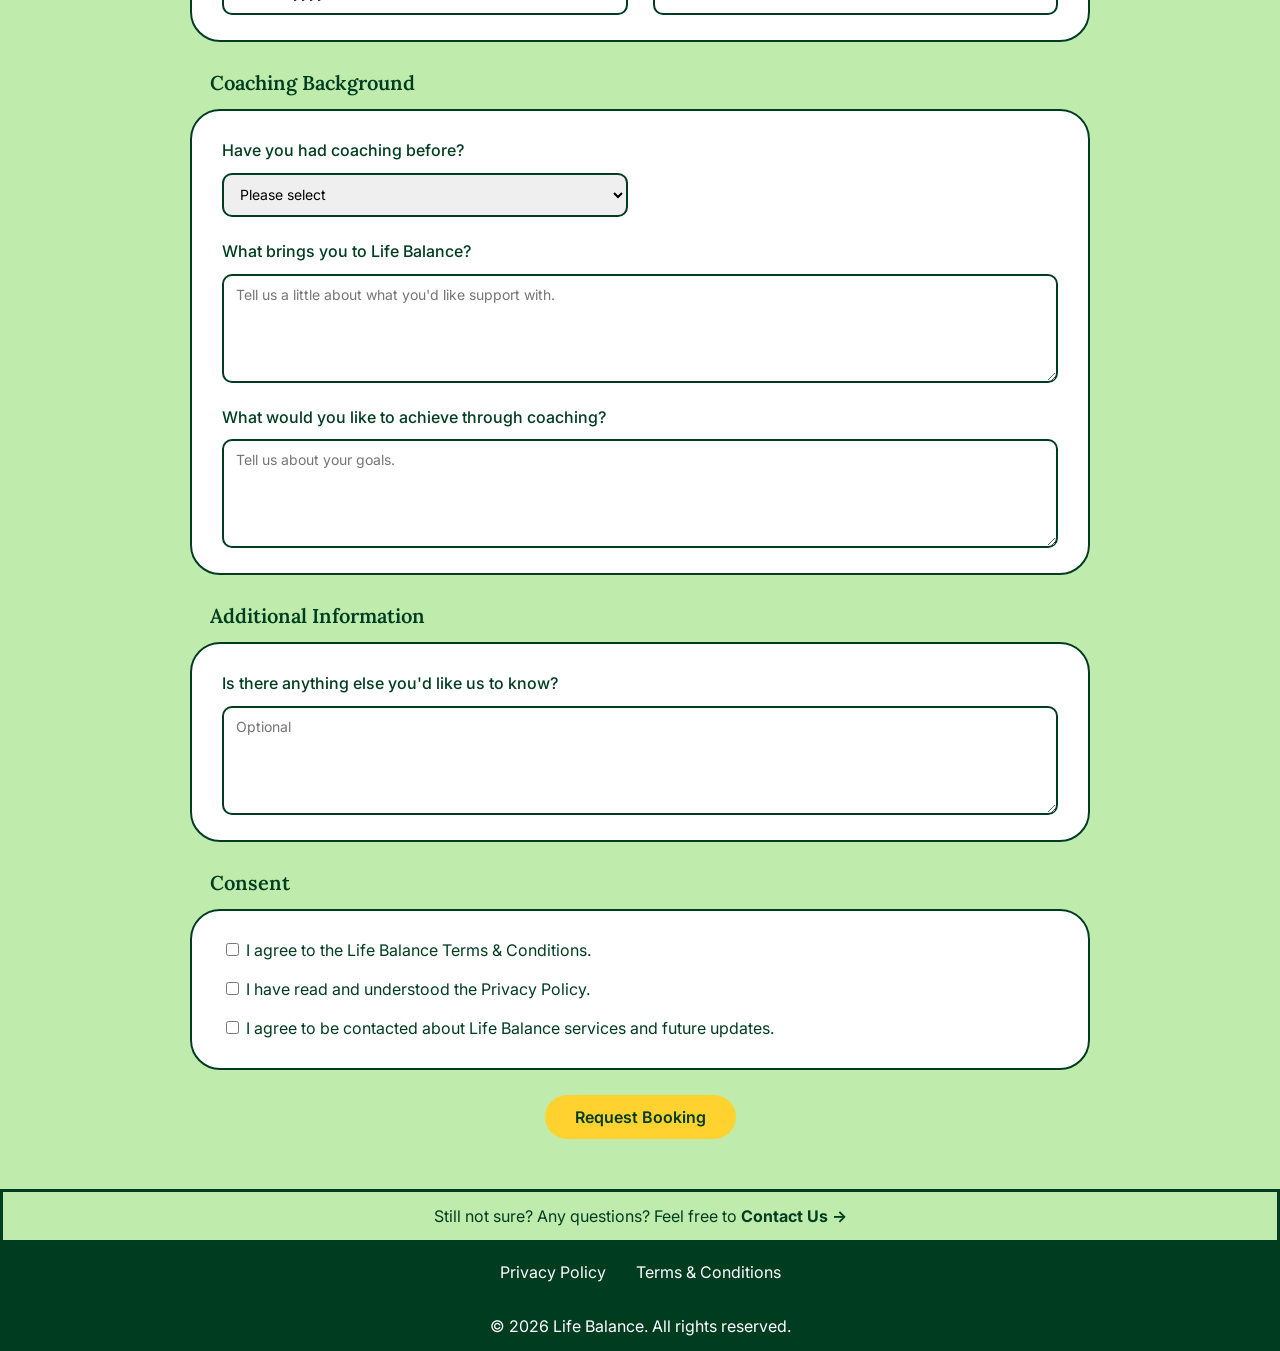
==== commit d606af26: "Adding alt text to images" ====
--- a/Booking.html
+++ b/Booking.html
@@ -54,7 +54,7 @@
             </div>
 
             <div class="booking-hero-image">
-                <img src="images/BookingHero.jpeg" alt="Life Balance booking">
+                <img src="images/BookingHero.jpeg" alt="Scheduling a coaching appointment">
             </div>
 
         </section>
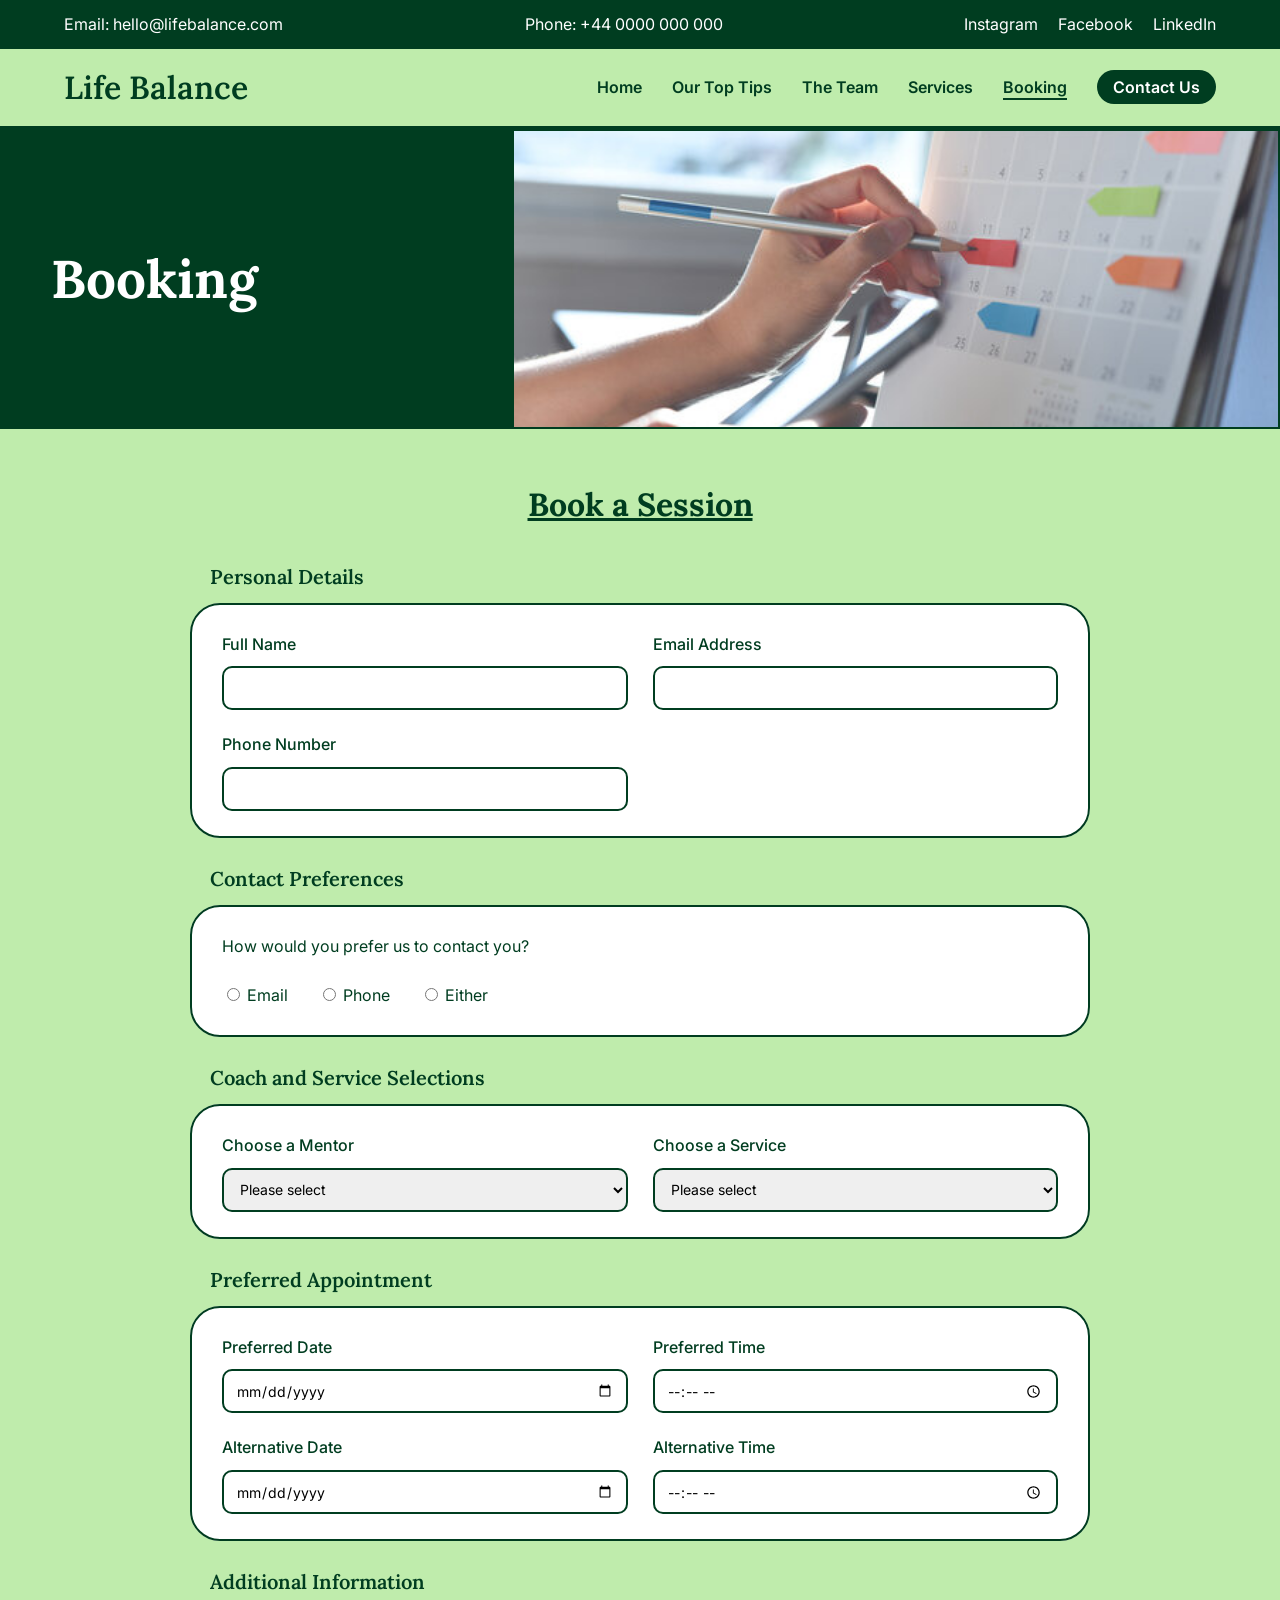
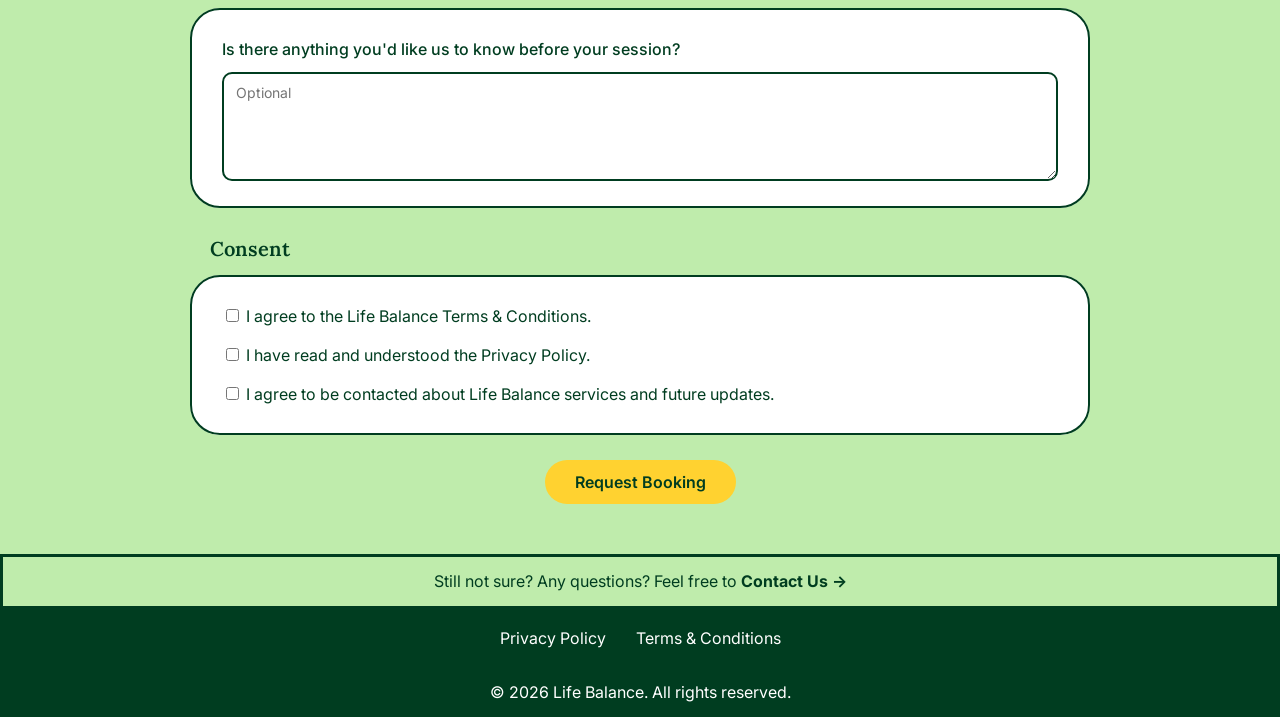
==== commit 7924c3ba: "booking form data minimisation" ====
--- a/Booking.html
+++ b/Booking.html
@@ -63,7 +63,7 @@
         <!-- Booking form -->
         <section class="booking-form-section">
 
-            <h2>Book a Session</h2>
+            <h2 id="booking-form-heading">Book a Session</h2>
 
             <form>
 
@@ -88,16 +88,6 @@
                             <input type="tel" id="phone" name="phone">
                         </div>
 
-                        <div class="form-field">
-                            <label for="date-of-birth">Date of Birth</label>
-                            <input type="date" id="date-of-birth" name="date-of-birth">
-                        </div>
-
-                        <div class="form-field">
-                            <label for="occupation">Occupation</label>
-                            <input type="text" id="occupation" name="occupation">
-                        </div>
-
                     </fieldset>
 
                 </div>
@@ -131,7 +121,7 @@
                         </div>
 
                     </fieldset>
-                    
+
                 </div>
 
                 <!-- Coach and service selection -->
@@ -214,53 +204,6 @@
 
                 </div>
 
-                <!-- Coaching background -->
-                <div class="form-section">
-
-                    <h3>Coaching Background</h3>
-
-                    <fieldset>
-
-                        <div class="form-field">
-                            <label for="coaching-experience">
-                                Have you had coaching before?
-                            </label>
-
-                            <select id="coaching-experience" name="coaching-experience">
-                                <option value="">Please select</option>
-                                <option value="yes">Yes</option>
-                                <option value="no">No</option>
-                            </select>
-                        </div>
-
-                        <div class="form-field full-width">
-                            <label for="reason">
-                                What brings you to Life Balance?
-                            </label>
-
-                            <textarea
-                                id="reason"
-                                name="reason"
-                                rows="5"
-                                placeholder="Tell us a little about what you'd like support with."></textarea>
-                        </div>
-
-                        <div class="form-field full-width">
-                            <label for="goals">
-                                What would you like to achieve through coaching?
-                            </label>
-
-                            <textarea
-                                id="goals"
-                                name="goals"
-                                rows="5"
-                                placeholder="Tell us about your goals."></textarea>
-                        </div>
-
-                    </fieldset>
-
-                </div>
-
                 <!-- Additional information -->
                 <div class="form-section">
 
@@ -268,10 +211,9 @@
 
                     <fieldset>
 
-                    
                         <div class="form-field full-width">
                             <label for="message">
-                                Is there anything else you'd like us to know?
+                                Is there anything you'd like us to know before your session?
                             </label>
 
                             <textarea
@@ -292,7 +234,6 @@
 
                     <fieldset>
 
-
                         <div class="checkbox-options">
 
                             <label>
@@ -321,6 +262,45 @@
                 <button type="submit">Request Booking</button>
 
             </form>
+
+            <div class="booking-confirmation" hidden>
+
+            <h2>Your booking form has been successfully submitted!</h2>
+
+            <p>
+                Thank you for getting in touch. We’ll be in touch shortly regarding
+                your booking request.
+            </p>
+
+            <div class="confirmation-options">
+
+                <div class="confirmation-tips">
+                    <h3>In the meantime…</h3>
+                    <p>
+                        Explore our tips and resources while you wait.
+                    </p>
+                    <a href="OurTopTips.html">Our Top Tips &rightarrow;</a>
+                </div>
+
+                <div class="confirmation-contact">
+                    <h3>Still have questions?</h3>
+                    <p>
+                        Get in touch with us if you need any further information.
+                    </p>
+                    <a href="ContactUs.html">Contact Us &rightarrow;</a>
+                </div>
+
+            </div>
+
+            <div class="new-form-option">
+                <button type="button" id="new-booking-button">
+                    Submit a new form
+                </button>
+            </div>
+
+            </div>
+
+        </div>
         </section>
 
     </main>
@@ -350,6 +330,28 @@
 
     </footer>
 
+        <script>
+        const bookingForm = document.querySelector(".booking-form-section form");
+        const bookingFormHeading = document.querySelector("#booking-form-heading");
+        const bookingConfirmation = document.querySelector(".booking-confirmation");
+        const newBookingButton = document.querySelector("#new-booking-button");
+
+        bookingForm.addEventListener("submit", function(event) {
+            event.preventDefault();
+
+            bookingForm.hidden = true;
+            bookingFormHeading.hidden = true
+            bookingConfirmation.hidden = false;
+        });
+
+        newBookingButton.addEventListener("click", function() {
+            bookingConfirmation.hidden = true;
+            bookingFormHeading.hidden = false;
+            bookingForm.hidden = false;
+            bookingForm.reset();
+        });
+    </script>
+
 </body>
 
 </html>
--- a/css/style.css
+++ b/css/style.css
@@ -1067,6 +1067,80 @@
     cursor: pointer;
 }
 
+/* Booking Form Confirmation */
+.booking-confirmation {
+    max-width:900px;
+    margin:0 auto;
+    text-align:center;
+}
+
+.booking-confirmation h2 {
+    margin-bottom:10px;
+}
+
+.booking-confirmation > p {
+    margin-bottom:30px;
+}
+
+.confirmation-options {
+    display:grid;
+    grid-template-columns:1fr 1fr;
+    gap:20px;
+}
+
+.confirmation-tips,
+.confirmation-contact {
+    min-height:150px;
+    padding:25px;
+    border:2px solid #003D20;
+    border-radius:30px;
+    background:#FFFFFF;
+    text-align:center;
+}
+
+.confirmation-tips,
+.confirmation-contact {
+    display:flex;
+    flex-direction:column;
+    justify-content:center;
+    align-items:center;
+}
+
+.confirmation-tips h3,
+.confirmation-contact h3 {
+    margin-bottom:10px;
+}
+
+.confirmation-tips p,
+.confirmation-contact p {
+    margin-bottom:15px;
+}
+
+.confirmation-tips a,
+.confirmation-contact a {
+    padding:7px 18px;
+    background:#003D20;
+    color:#FFFFFF;
+    border-radius:20px;
+    font-weight:600;
+}
+
+.new-form-option {
+    margin-top:15px;
+    text-align:center;
+}
+
+.new-form-option button {
+    padding:5px 12px;
+    border:1px solid #003D20;
+    border-radius:15px;
+    background:transparent;
+    color:#003D20;
+    font-family:'Inter',sans-serif;
+    font-size:13px;
+    cursor:pointer;
+}
+
 /* ========================================
    Under Construction Pages
    ======================================== */
@@ -1360,6 +1434,10 @@
         gap:10px;
     }
 
+    /* Mobile Booking Confirmation */
+    .confirmation-options {
+        grid-template-columns:1fr;
+    }
         /* Mobile Placeholder Pages */
     .under-construction {
         min-height:400px;
@@ -1376,4 +1454,5 @@
         flex-wrap:wrap;
         gap:15px;
     }
+
 }
